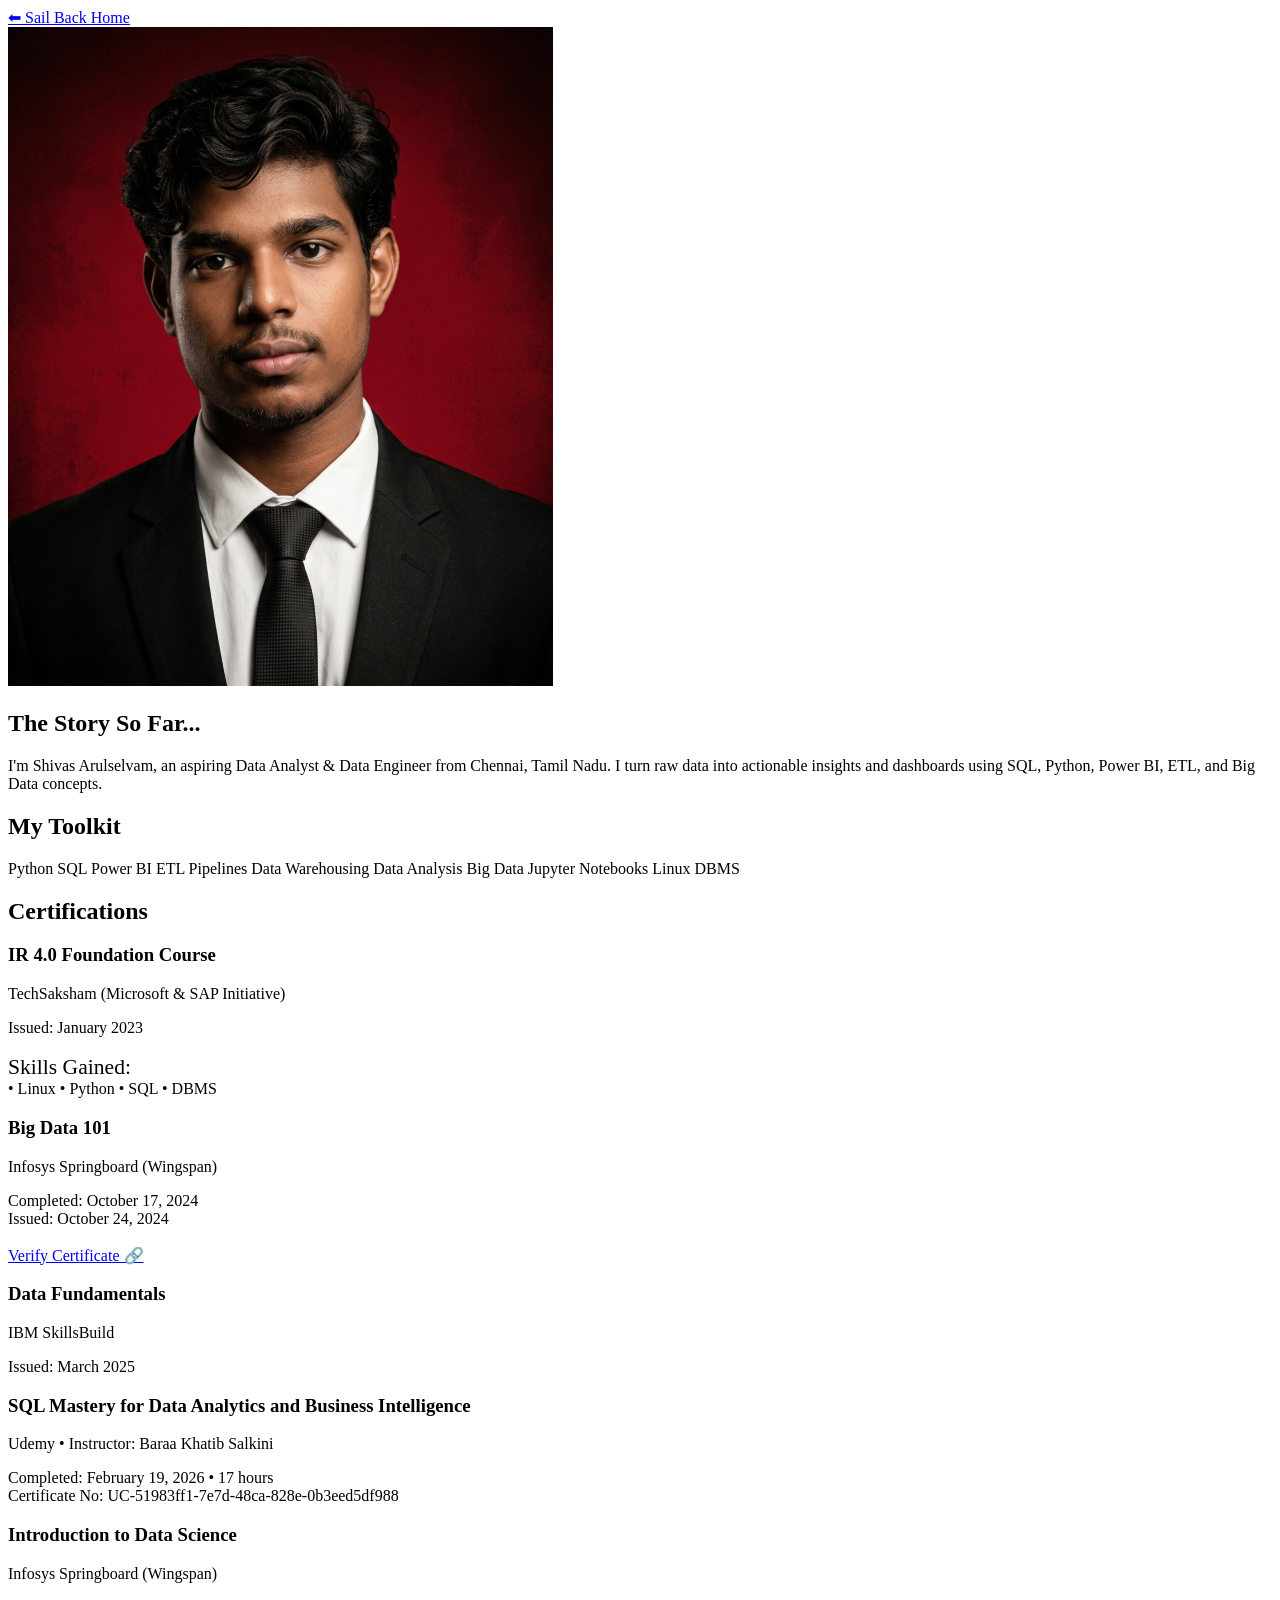
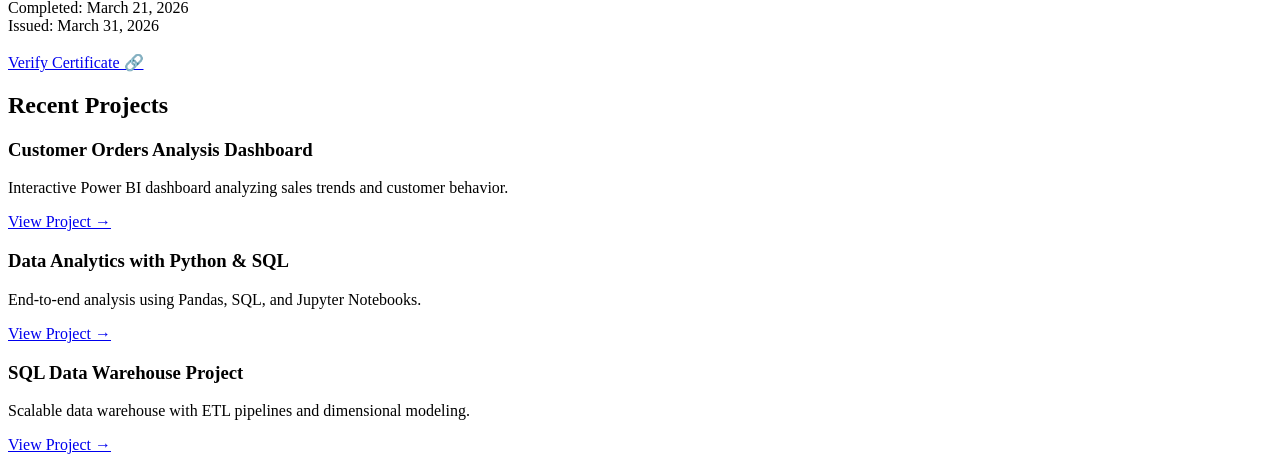
==== about.html @ 24c58381 "Update about.html" ====
<!DOCTYPE html>
<html lang="en">
<head>
  <meta charset="UTF-8">
  <meta name="viewport" content="width=device-width, initial-scale=1.0">
  <title>About Shivas | Data Sketchbook</title>
  <link href="https://fonts.googleapis.com/css2?family=Architects+Daughter&family=Caveat:wght@400;600&display=swap" rel="stylesheet">
  <link rel="stylesheet" href="assets/style.css">
</head>
<body class="about-page">

  <div class="page-container">

    <div class="nav-bar">
      <a href="index.html" class="btn-sketch btn-blue back-btn">⬅ Sail Back Home</a>
    </div>

    <section class="about-section">
      <div class="photo-frame profile-pic">
        <div class="tape"></div>
        <div class="photo-placeholder">
          <img src="[data-uri]" alt="Shivas Arulselvam">
        </div>
      </div>

      <div class="drawn-box about-text">
        <h2 class="section-title">The Story So Far...</h2>
        <p class="handwriting">
          I'm Shivas Arulselvam, an aspiring Data Analyst & Data Engineer from Chennai, Tamil Nadu. 
          I turn raw data into actionable insights and dashboards using SQL, Python, Power BI, ETL, and Big Data concepts.
        </p>
      </div>
    </section>

    <section class="skills-section">
      <h2 class="section-title highlight-text">My Toolkit</h2>
      <div class="skills-container">
        <span class="skill-tag">Python</span>
        <span class="skill-tag">SQL</span>
        <span class="skill-tag">Power BI</span>
        <span class="skill-tag">ETL Pipelines</span>
        <span class="skill-tag">Data Warehousing</span>
        <span class="skill-tag">Data Analysis</span>
        <span class="skill-tag">Big Data</span>
        <span class="skill-tag">Jupyter Notebooks</span>
        <span class="skill-tag">Linux</span>
        <span class="skill-tag">DBMS</span>
      </div>
    </section>

    <section class="certs-section">
      <h2 class="section-title">Certifications</h2>
      <div class="certs-grid">

        <!-- 1. Oldest - LEFT -->
        <div class="sticky-note cert-note left">
          <div class="pin"></div>
          <h3 class="pencil-blue">IR 4.0 Foundation Course</h3>
          <p class="handwriting">TechSaksham (Microsoft & SAP Initiative)</p>
          <span class="handwriting pencil-green">Issued: January 2023</span>
          <br><br>
          <span class="handwriting" style="font-size:1.35rem;">Skills Gained:</span><br>
          <span class="handwriting pencil-red">• Linux • Python • SQL • DBMS</span>
        </div>

        <!-- 2. Big Data 101 - RIGHT -->
        <div class="sticky-note cert-note right">
          <div class="pin"></div>
          <h3 class="pencil-blue">Big Data 101</h3>
          <p class="handwriting">Infosys Springboard (Wingspan)</p>
          <span class="handwriting pencil-green">Completed: October 17, 2024</span><br>
          <span class="handwriting pencil-green">Issued: October 24, 2024</span>
          <br><br>
          <a href="https://verify.onwingspan.com" target="_blank" class="btn-sketch btn-blue project-link" style="font-size:1rem;">Verify Certificate 🔗</a>
        </div>

        <!-- 3. IBM Data Fundamentals - LEFT -->
        <div class="sticky-note cert-note left">
          <div class="pin"></div>
          <h3 class="pencil-blue">Data Fundamentals</h3>
          <p class="handwriting">IBM SkillsBuild</p>
          <span class="handwriting pencil-green">Issued: March 2025</span>
        </div>

        <!-- 4. SQL Mastery (New Udemy) - RIGHT -->
        <div class="sticky-note cert-note right">
          <div class="pin"></div>
          <h3 class="pencil-blue">SQL Mastery for Data Analytics and Business Intelligence</h3>
          <p class="handwriting">Udemy • Instructor: Baraa Khatib Salkini</p>
          <span class="handwriting pencil-green">Completed: February 19, 2026 • 17 hours</span>
          <br>
          <span class="handwriting pencil-green">Certificate No: UC-51983ff1-7e7d-48ca-828e-0b3eed5df988</span>
        </div>

        <!-- 5. Newest - LEFT -->
        <div class="sticky-note cert-note left">
          <div class="pin"></div>
          <h3 class="pencil-blue">Introduction to Data Science</h3>
          <p class="handwriting">Infosys Springboard (Wingspan)</p>
          <span class="handwriting pencil-green">Completed: March 21, 2026</span><br>
          <span class="handwriting pencil-green">Issued: March 31, 2026</span>
          <br><br>
          <a href="https://verify.onwingspan.com" target="_blank" class="btn-sketch btn-blue project-link" style="font-size:1rem;">Verify Certificate 🔗</a>
        </div>

      </div>
    </section>

    <section class="projects-section">
      <h2 class="section-title highlight-text">Recent Projects</h2>
      <div class="projects-grid">
        <div class="drawn-box project-card">
          <h3>Customer Orders Analysis Dashboard</h3>
          <p class="handwriting">Interactive Power BI dashboard analyzing sales trends and customer behavior.</p>
          <a href="https://github.com/Shivas54/customer-orders-analysis-powerbi" target="_blank" class="btn-sketch btn-blue project-link">View Project →</a>
        </div>
        <div class="drawn-box project-card">
          <h3>Data Analytics with Python & SQL</h3>
          <p class="handwriting">End-to-end analysis using Pandas, SQL, and Jupyter Notebooks.</p>
          <a href="https://github.com/Shivas54/Data-Analytics-Project-Python-SQL" target="_blank" class="btn-sketch btn-blue project-link">View Project →</a>
        </div>
        <div class="drawn-box project-card">
          <h3>SQL Data Warehouse Project</h3>
          <p class="handwriting">Scalable data warehouse with ETL pipelines and dimensional modeling.</p>
          <a href="https://github.com/Shivas54/sql-data-warehouse-project" target="_blank" class="btn-sketch btn-blue project-link">View Project →</a>
        </div>
      </div>
    </section>

  </div>

  <script src="script.js"></script>
</body>
</html>
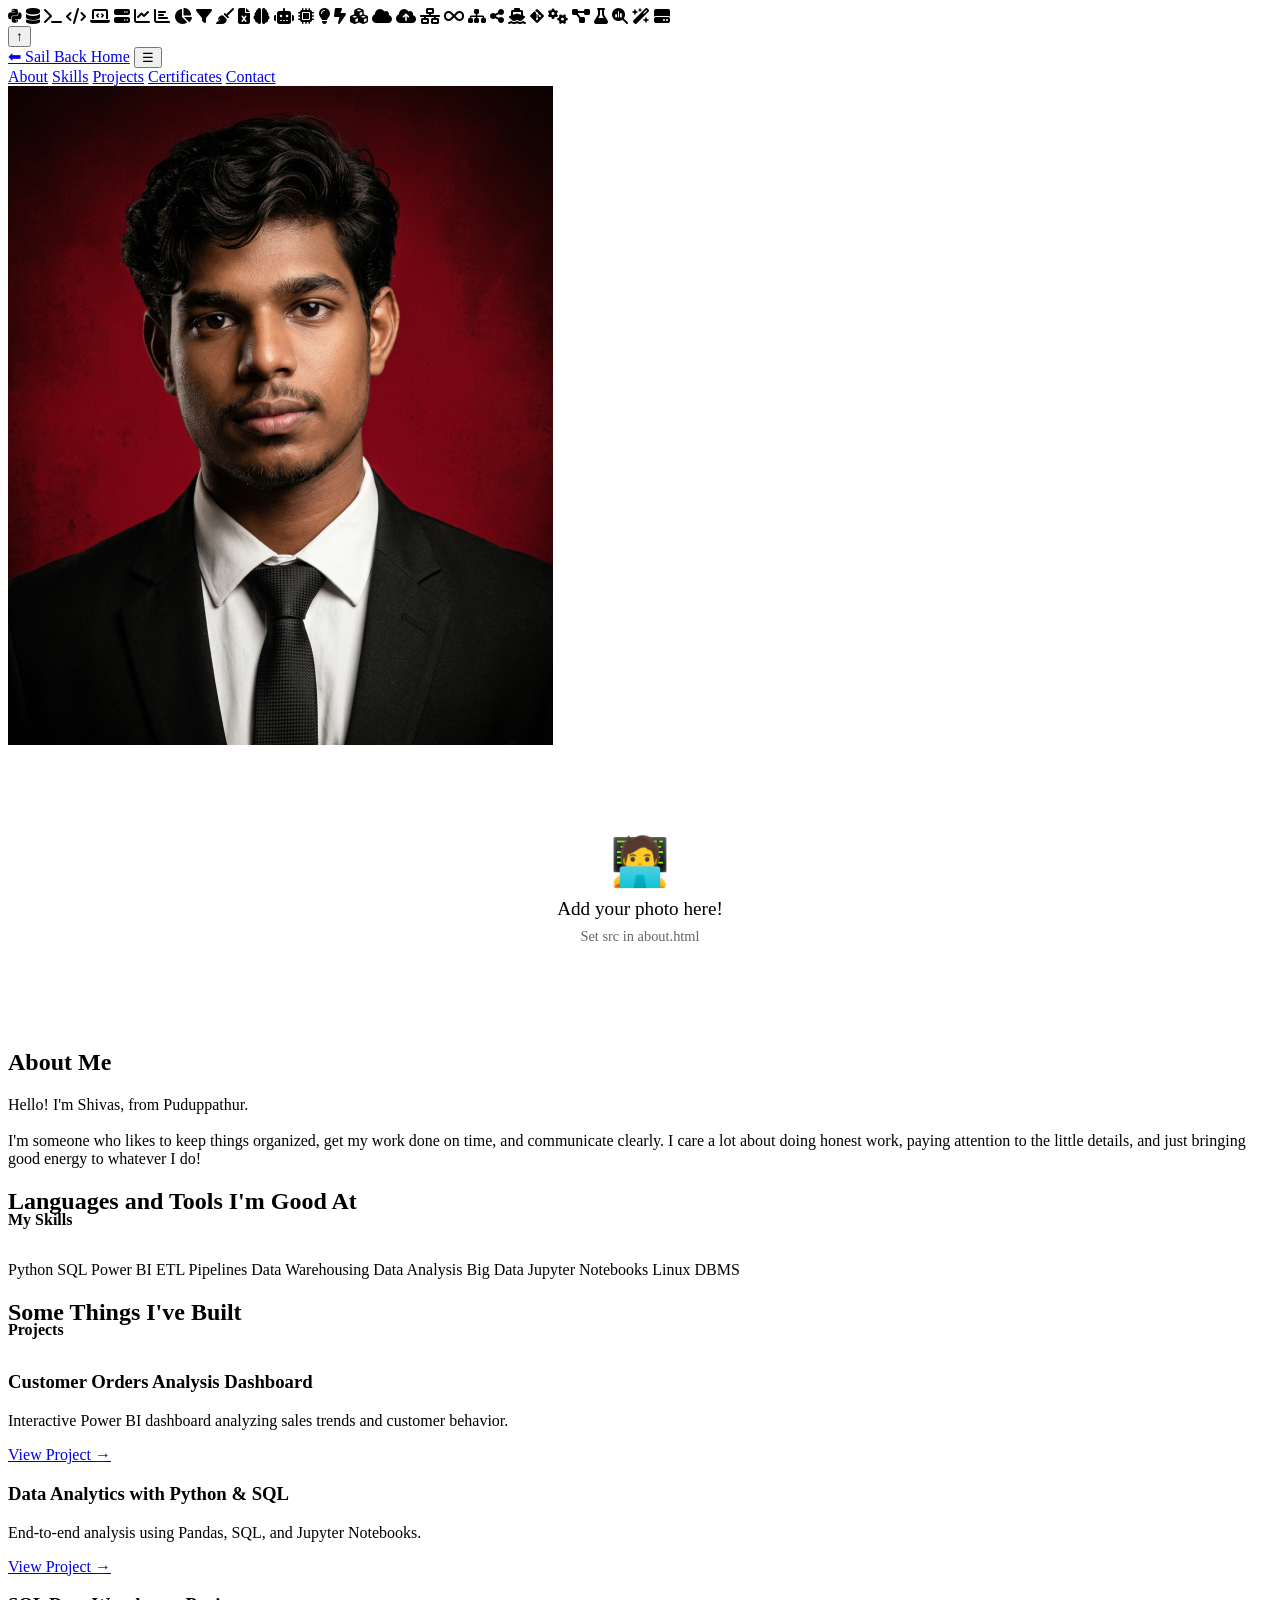
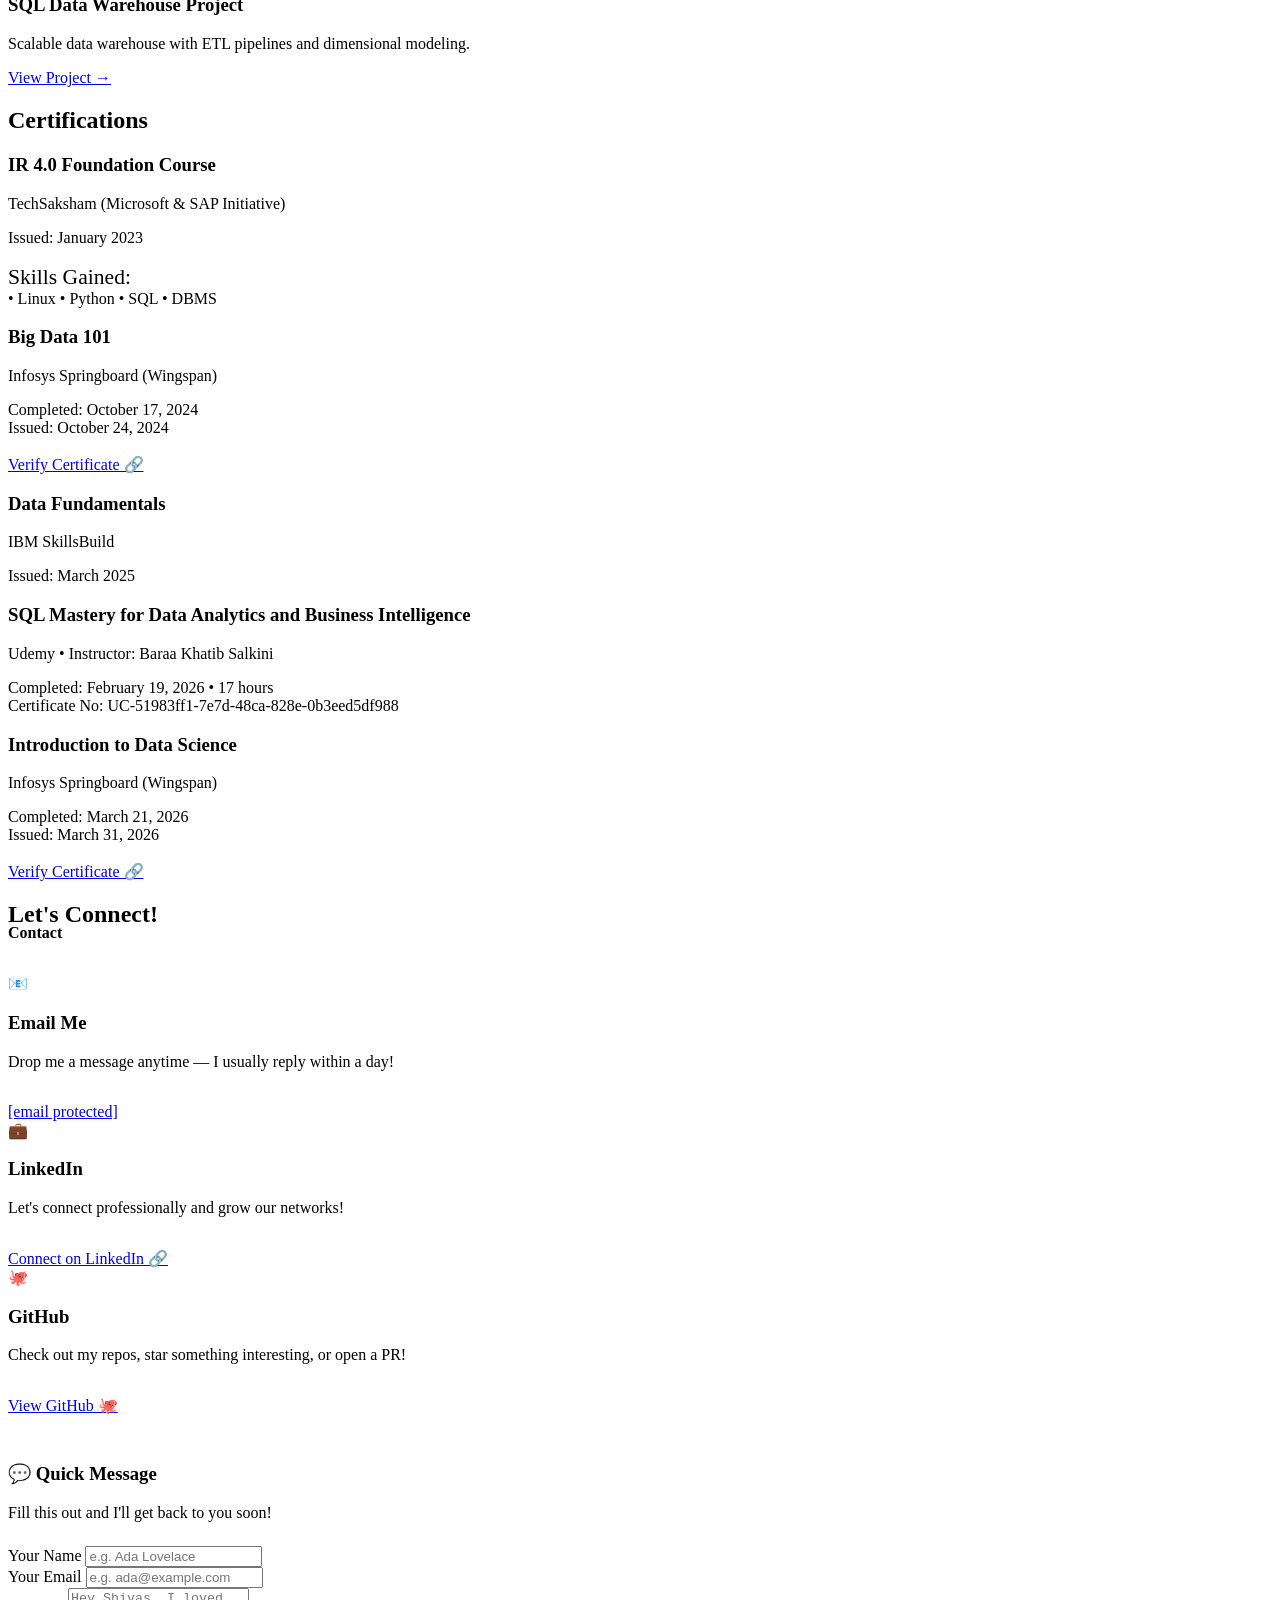
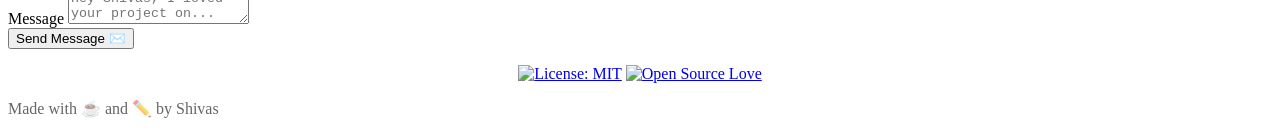
==== commit 5d435fd1: "Update about.html" ====
--- a/about.html
+++ b/about.html
@@ -5,35 +5,95 @@
   <meta name="viewport" content="width=device-width, initial-scale=1.0">
   <title>About Shivas | Data Sketchbook</title>
   <link href="https://fonts.googleapis.com/css2?family=Architects+Daughter&family=Caveat:wght@400;600&display=swap" rel="stylesheet">
-  <link rel="stylesheet" href="assets/style.css">
+  <link rel="stylesheet" href="https://cdnjs.cloudflare.com/ajax/libs/font-awesome/6.5.0/css/all.min.css">
+  <link rel="stylesheet" href="style.css">
 </head>
 <body class="about-page">
 
+  <!-- Background floating icons -->
+  <div class="bg-icons" aria-hidden="true">
+    <i class="fa-brands fa-python"           style="--ix:4vw;  --iy:6vh;  --is:2.2rem; --ir:-15deg; --id:0s"></i>
+    <i class="fa-solid fa-database"          style="--ix:14vw; --iy:22vh; --is:1.8rem; --ir:10deg;  --id:1.2s"></i>
+    <i class="fa-solid fa-terminal"          style="--ix:82vw; --iy:10vh; --is:2rem;   --ir:-8deg;  --id:0.4s"></i>
+    <i class="fa-solid fa-code"              style="--ix:62vw; --iy:4vh;  --is:1.6rem; --ir:12deg;  --id:2s"></i>
+    <i class="fa-solid fa-laptop-code"       style="--ix:91vw; --iy:33vh; --is:2.4rem; --ir:-20deg; --id:0.8s"></i>
+    <i class="fa-solid fa-server"            style="--ix:34vw; --iy:88vh; --is:1.8rem; --ir:5deg;   --id:1.6s"></i>
+    <i class="fa-solid fa-chart-line"        style="--ix:73vw; --iy:78vh; --is:2.2rem; --ir:-10deg; --id:0.3s"></i>
+    <i class="fa-solid fa-chart-bar"         style="--ix:24vw; --iy:72vh; --is:2rem;   --ir:18deg;  --id:1.8s"></i>
+    <i class="fa-solid fa-chart-pie"         style="--ix:87vw; --iy:58vh; --is:2.6rem; --ir:-5deg;  --id:0.6s"></i>
+    <i class="fa-solid fa-filter"            style="--ix:47vw; --iy:16vh; --is:1.5rem; --ir:22deg;  --id:2.4s"></i>
+    <i class="fa-solid fa-broom"             style="--ix:9vw;  --iy:54vh; --is:1.8rem; --ir:-30deg; --id:1s"></i>
+    <i class="fa-solid fa-file-excel"        style="--ix:56vw; --iy:86vh; --is:2rem;   --ir:8deg;   --id:3s"></i>
+    <i class="fa-solid fa-brain"             style="--ix:2vw;  --iy:42vh; --is:2.8rem; --ir:-12deg; --id:0.2s"></i>
+    <i class="fa-solid fa-robot"             style="--ix:94vw; --iy:7vh;  --is:2.4rem; --ir:15deg;  --id:1.4s"></i>
+    <i class="fa-solid fa-microchip"         style="--ix:41vw; --iy:76vh; --is:1.9rem; --ir:-18deg; --id:2.8s"></i>
+    <i class="fa-solid fa-lightbulb"         style="--ix:67vw; --iy:44vh; --is:2rem;   --ir:6deg;   --id:0.9s"></i>
+    <i class="fa-solid fa-bolt-lightning"    style="--ix:19vw; --iy:32vh; --is:1.7rem; --ir:-25deg; --id:1.5s"></i>
+    <i class="fa-solid fa-cubes"             style="--ix:77vw; --iy:24vh; --is:2.2rem; --ir:20deg;  --id:2.2s"></i>
+    <i class="fa-solid fa-cloud"             style="--ix:51vw; --iy:52vh; --is:2.5rem; --ir:-8deg;  --id:0.7s"></i>
+    <i class="fa-solid fa-cloud-arrow-up"    style="--ix:7vw;  --iy:74vh; --is:2rem;   --ir:14deg;  --id:3.2s"></i>
+    <i class="fa-solid fa-network-wired"     style="--ix:84vw; --iy:68vh; --is:1.8rem; --ir:-22deg; --id:1.1s"></i>
+    <i class="fa-solid fa-infinity"          style="--ix:31vw; --iy:48vh; --is:2.3rem; --ir:9deg;   --id:2.6s"></i>
+    <i class="fa-solid fa-sitemap"           style="--ix:63vw; --iy:63vh; --is:1.9rem; --ir:-14deg; --id:0.5s"></i>
+    <i class="fa-solid fa-share-nodes"       style="--ix:17vw; --iy:83vh; --is:1.7rem; --ir:16deg;  --id:1.9s"></i>
+    <i class="fa-solid fa-ship"              style="--ix:44vw; --iy:36vh; --is:2.1rem; --ir:-7deg;  --id:2.1s"></i>
+    <i class="fa-brands fa-git-alt"          style="--ix:76vw; --iy:91vh; --is:2.4rem; --ir:11deg;  --id:0.1s"></i>
+    <i class="fa-solid fa-gears"             style="--ix:96vw; --iy:48vh; --is:2rem;   --ir:-19deg; --id:2.9s"></i>
+    <i class="fa-solid fa-diagram-project"   style="--ix:39vw; --iy:62vh; --is:1.8rem; --ir:24deg;  --id:1.3s"></i>
+    <i class="fa-solid fa-flask"             style="--ix:58vw; --iy:27vh; --is:1.6rem; --ir:-11deg; --id:3.5s"></i>
+    <i class="fa-solid fa-magnifying-glass-chart" style="--ix:21vw; --iy:11vh; --is:2rem; --ir:7deg; --id:0.6s"></i>
+    <i class="fa-solid fa-wand-magic-sparkles" style="--ix:71vw; --iy:17vh; --is:1.9rem; --ir:-16deg; --id:2.3s"></i>
+    <i class="fa-solid fa-hard-drive"        style="--ix:11vw; --iy:61vh; --is:1.7rem; --ir:13deg;  --id:1.7s"></i>
+  </div>
+
+  <!-- Scroll to Top -->
+  <button class="scroll-top" id="scroll-top" aria-label="Scroll to top" title="Back to top">↑</button>
+
   <div class="page-container">
 
+    <!-- NAVIGATION -->
     <div class="nav-bar">
       <a href="index.html" class="btn-sketch btn-blue back-btn">⬅ Sail Back Home</a>
+
+      <button class="hamburger" id="hamburger" aria-label="Toggle menu">☰</button>
+
+      <nav class="nav-menu" id="nav-menu">
+        <a href="about.html" class="btn-sketch btn-blue nav-link" data-section="About">About</a>
+        <a href="#Skills" class="btn-sketch btn-blue nav-link" data-section="Skills">Skills</a>
+        <a href="#Projects" class="btn-sketch btn-blue nav-link" data-section="Projects">Projects</a>
+        <a href="#Certificates" class="btn-sketch btn-blue nav-link" data-section="Certificates">Certificates</a>
+        <a href="#contact" class="btn-sketch btn-red nav-link" data-section="contact">Contact</a>
+      </nav>
     </div>
 
-    <section class="about-section">
+    <!-- ABOUT -->
+    <section id="About" class="about-section">
       <div class="photo-frame profile-pic">
         <div class="tape"></div>
         <div class="photo-placeholder">
-          <img src="[data-uri]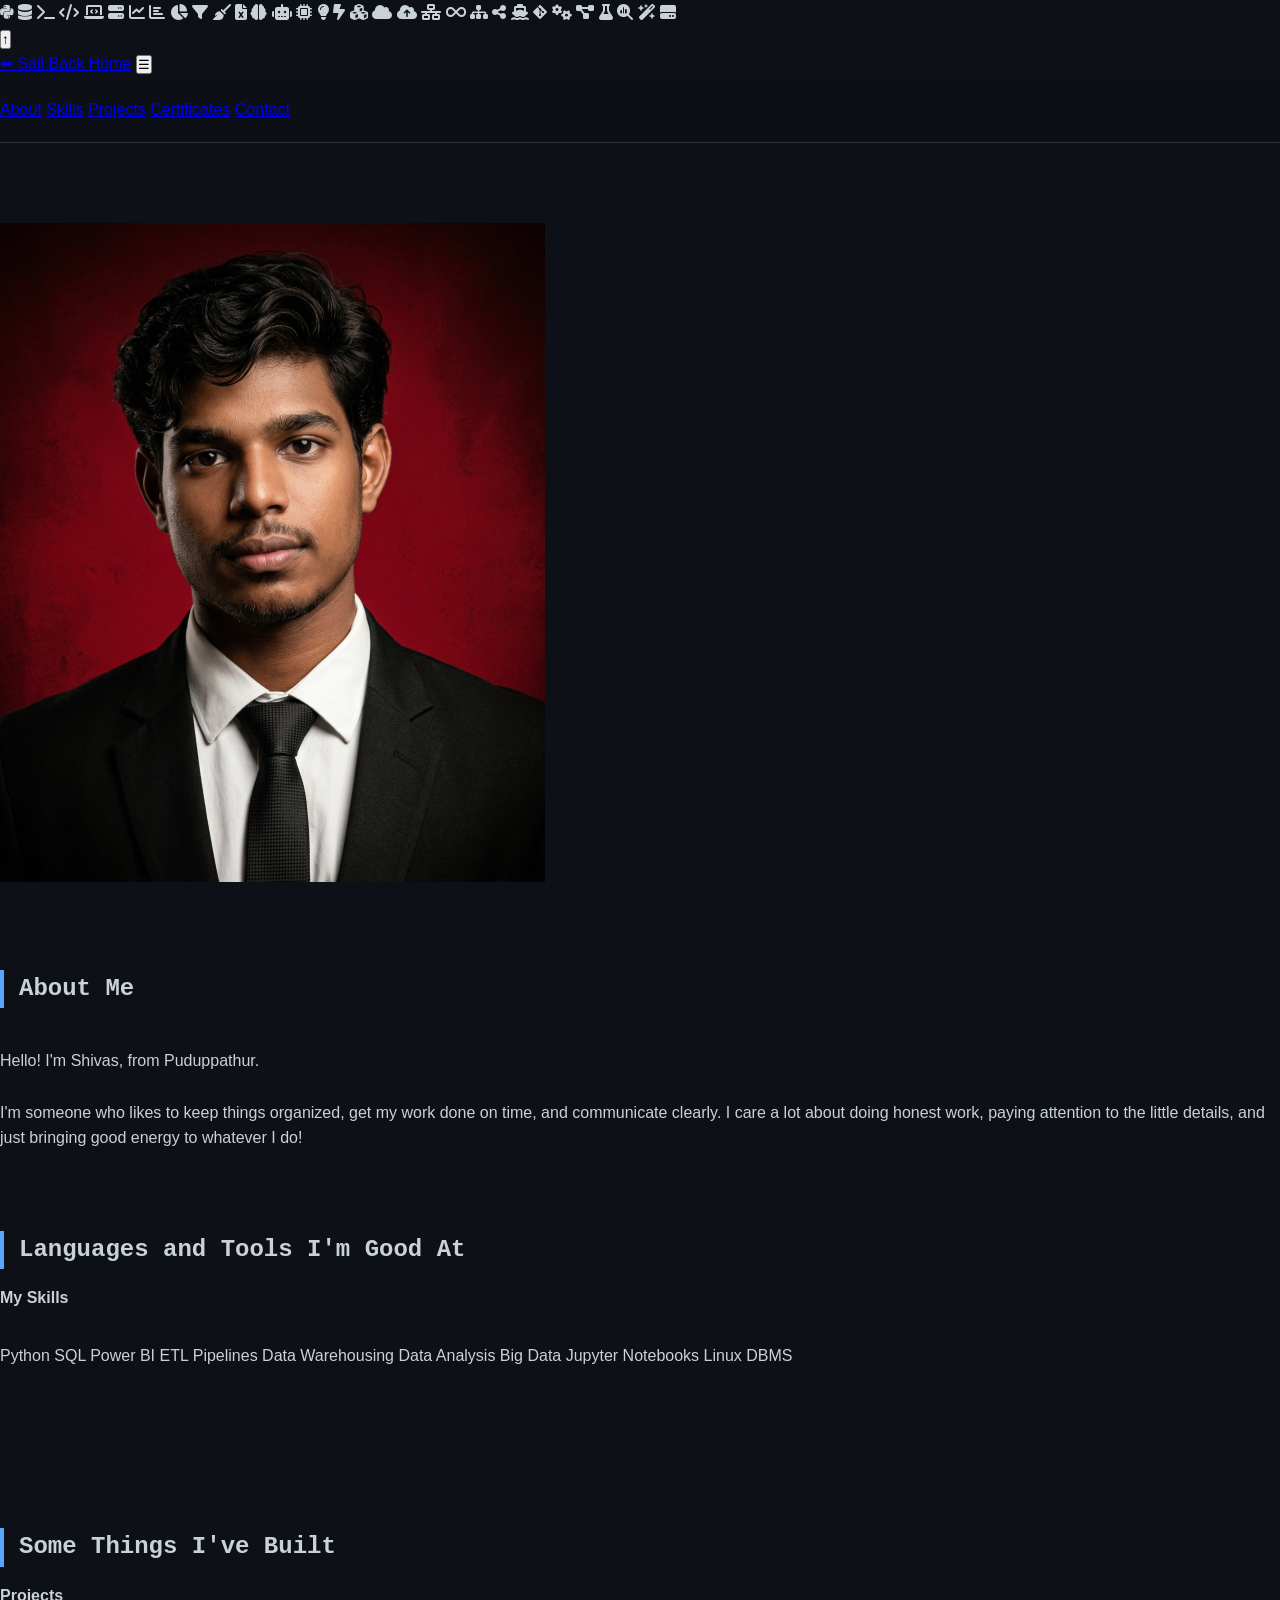
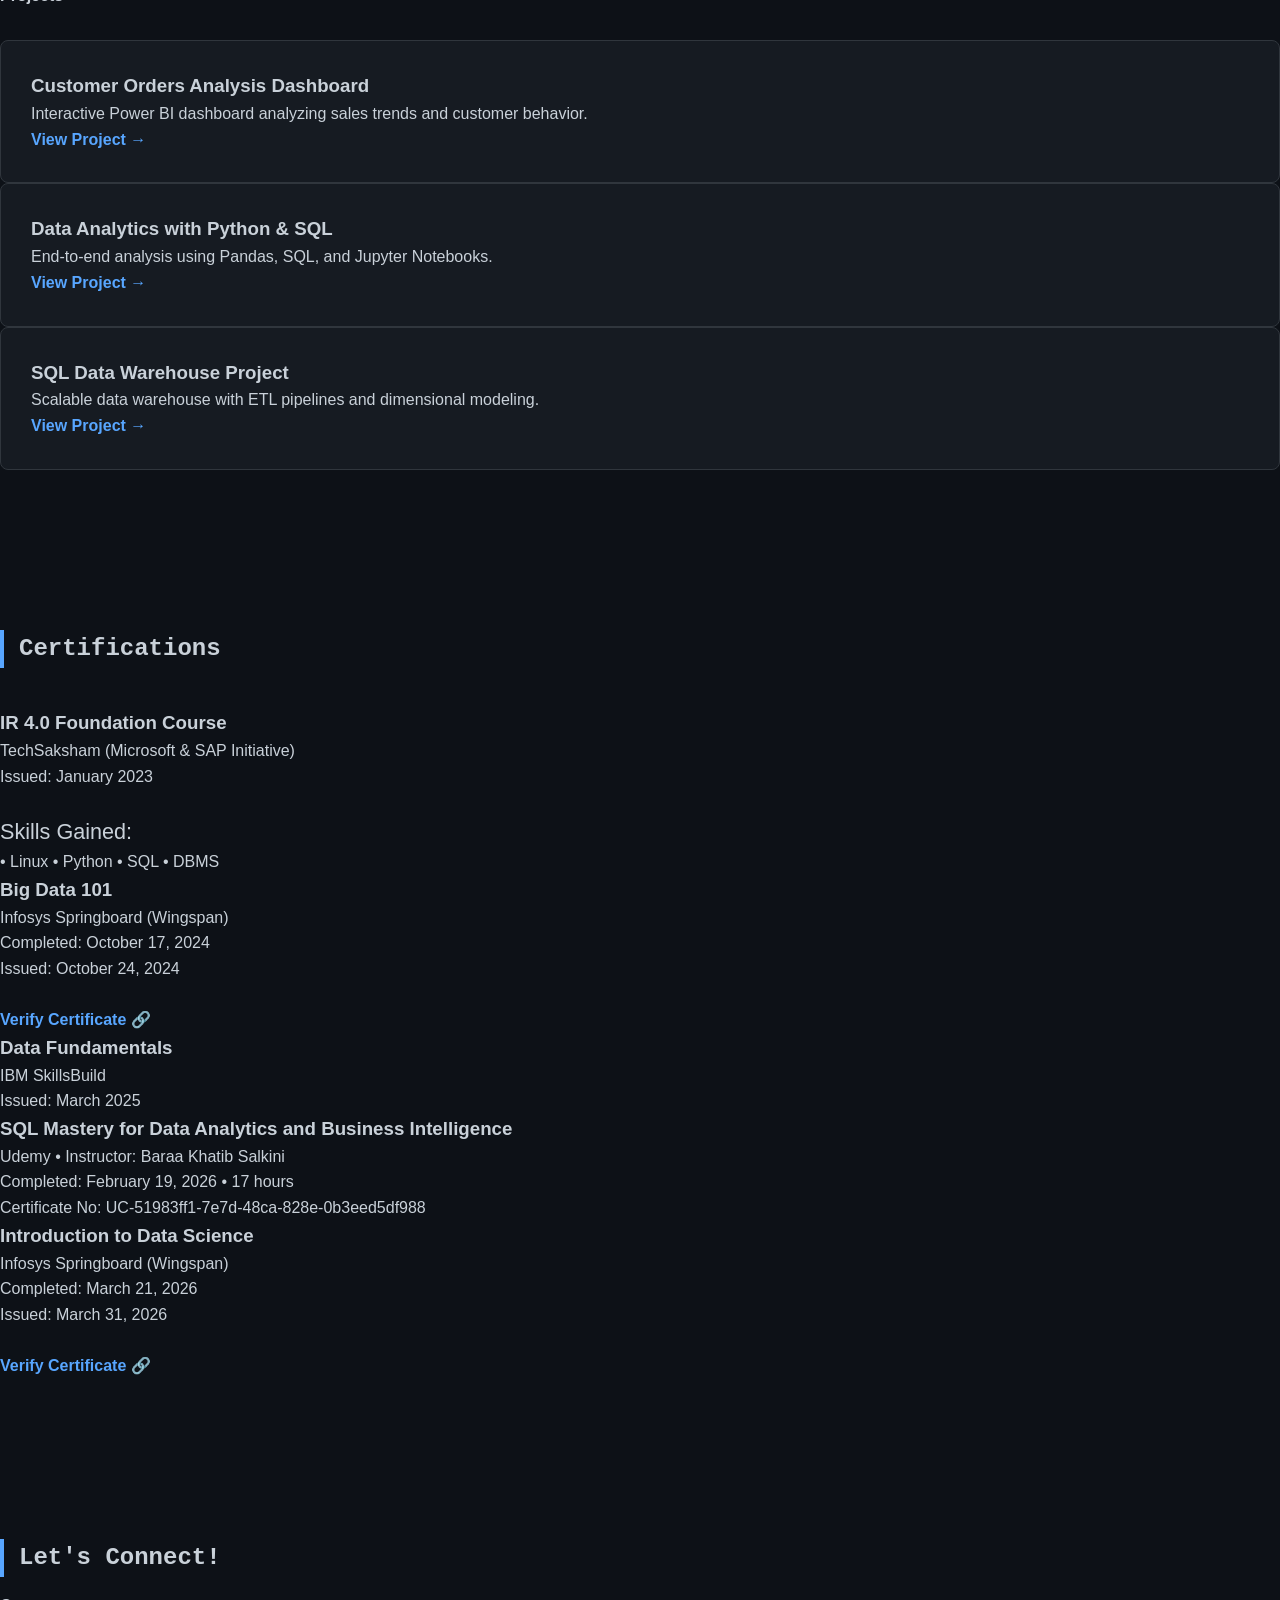
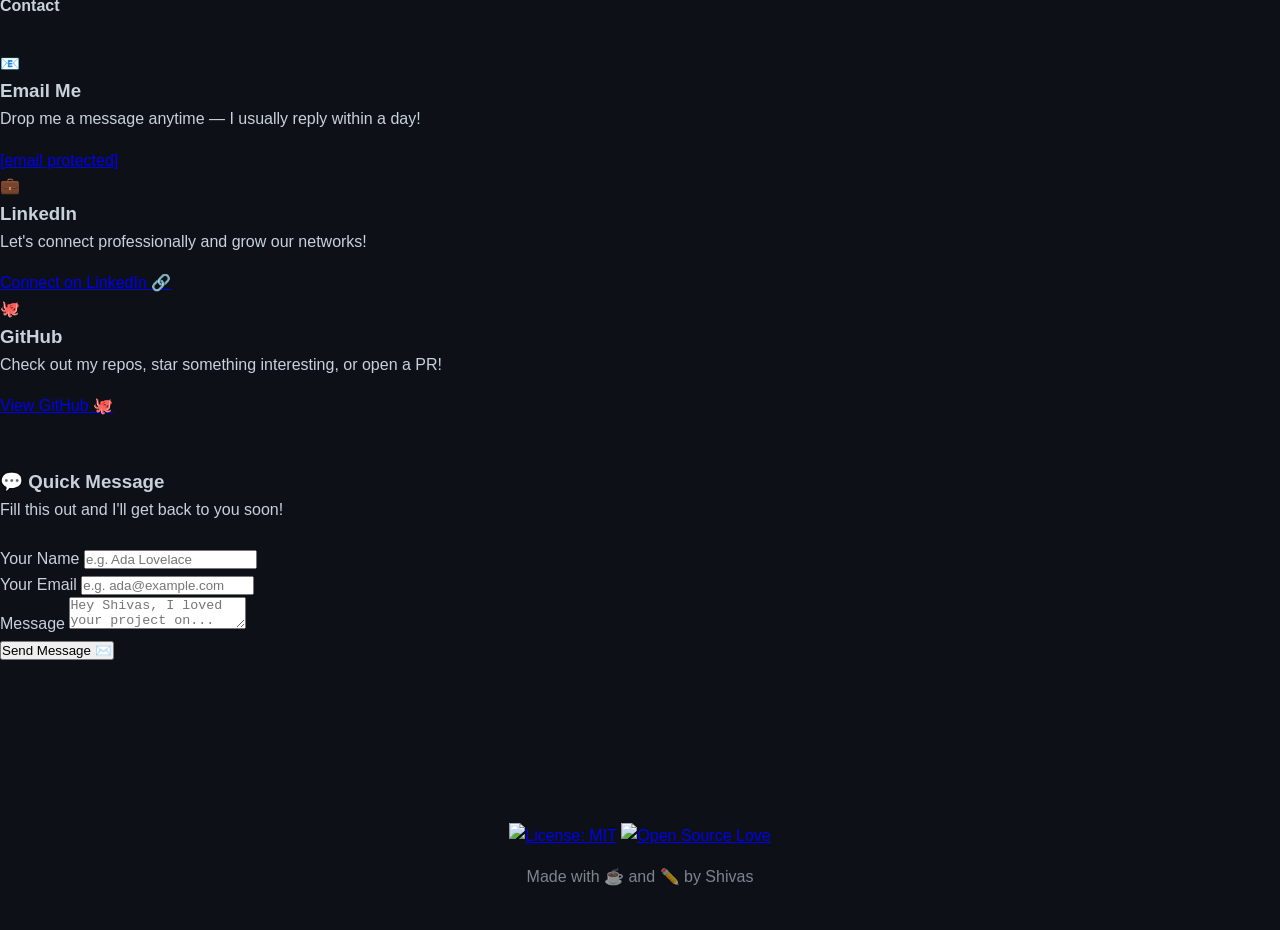
==== commit 6d6cad2b: "Update about.html" ====
--- a/about.html
+++ b/about.html
@@ -6,7 +6,7 @@
   <title>About Shivas | Data Sketchbook</title>
   <link href="https://fonts.googleapis.com/css2?family=Architects+Daughter&family=Caveat:wght@400;600&display=swap" rel="stylesheet">
   <link rel="stylesheet" href="https://cdnjs.cloudflare.com/ajax/libs/font-awesome/6.5.0/css/all.min.css">
-  <link rel="stylesheet" href="style.css">
+  <link rel="stylesheet" href="assets/css/style.css">
 </head>
 <body class="about-page">
 
@@ -71,12 +71,8 @@
       <div class="photo-frame profile-pic">
         <div class="tape"></div>
         <div class="photo-placeholder">
-          <!-- Replace the src below with your actual photo path, e.g. assets/img/shivas.jpg -->
           <img src="[data-uri]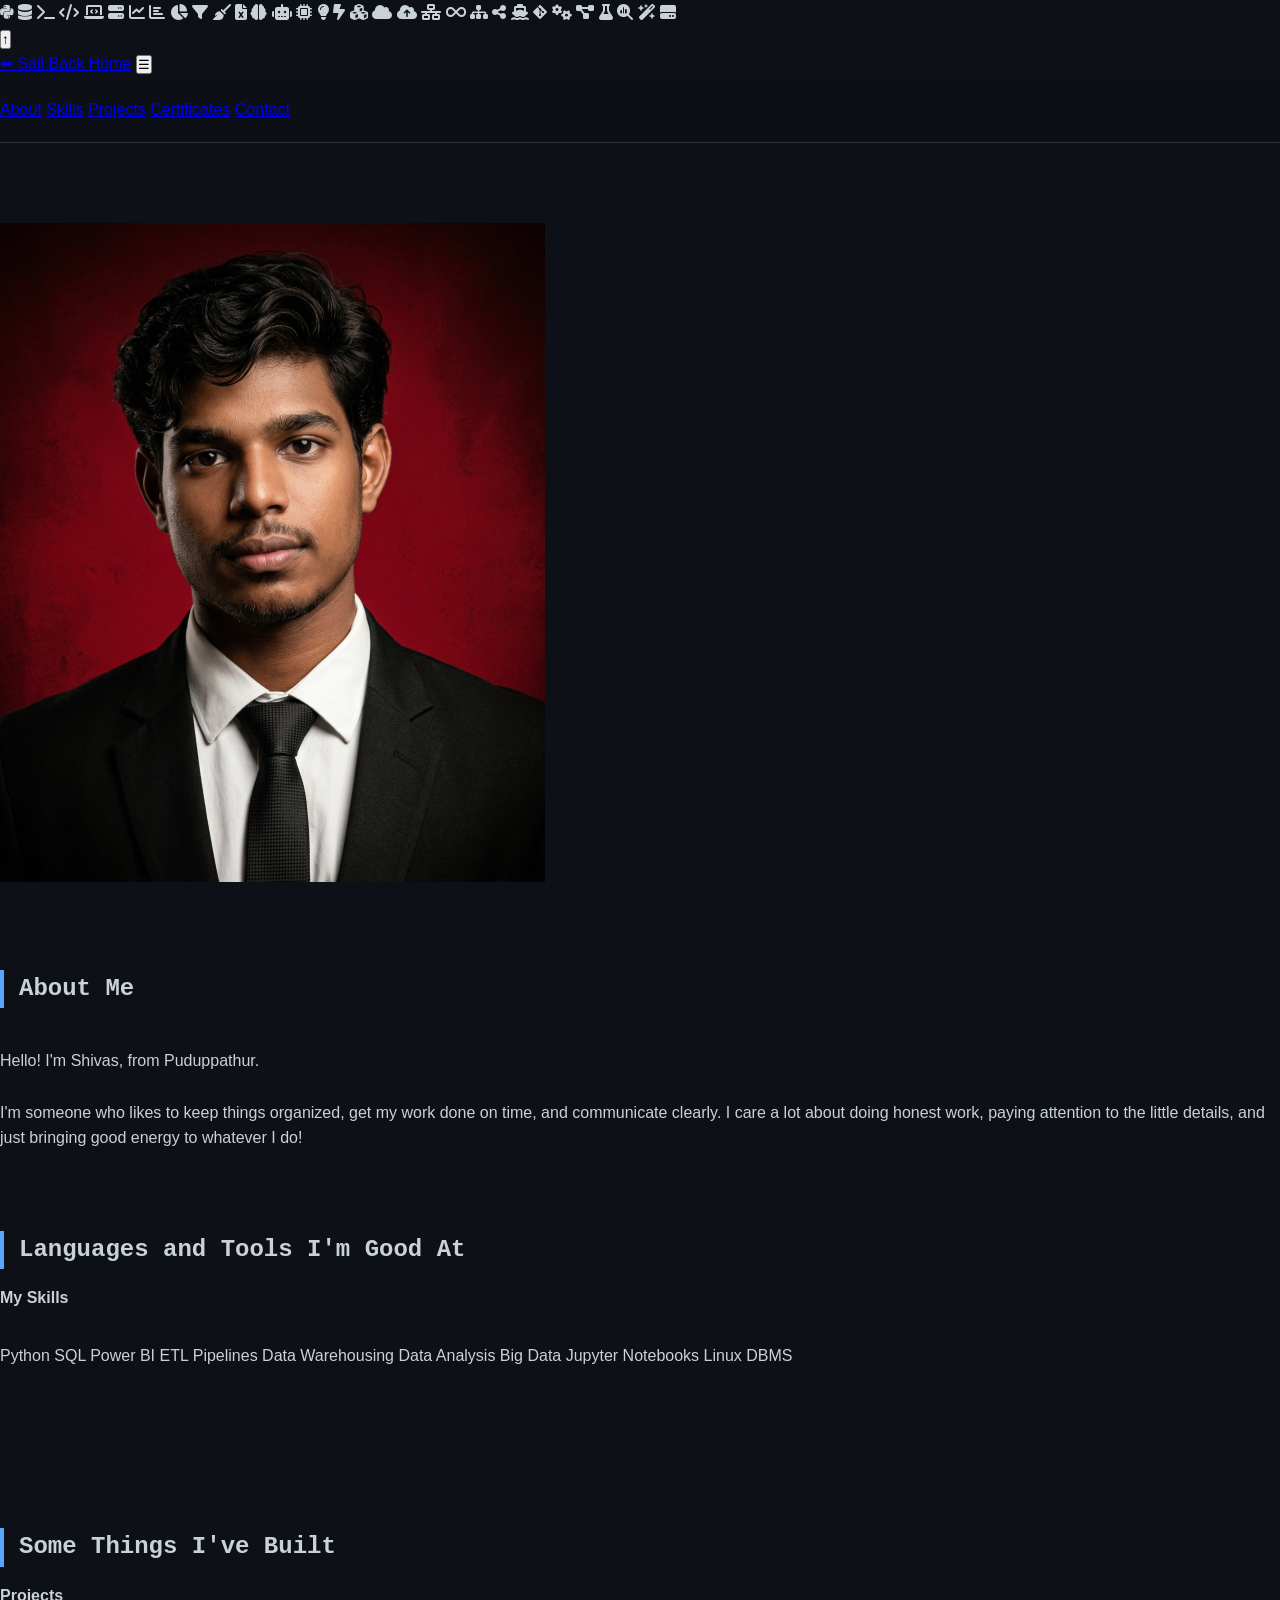
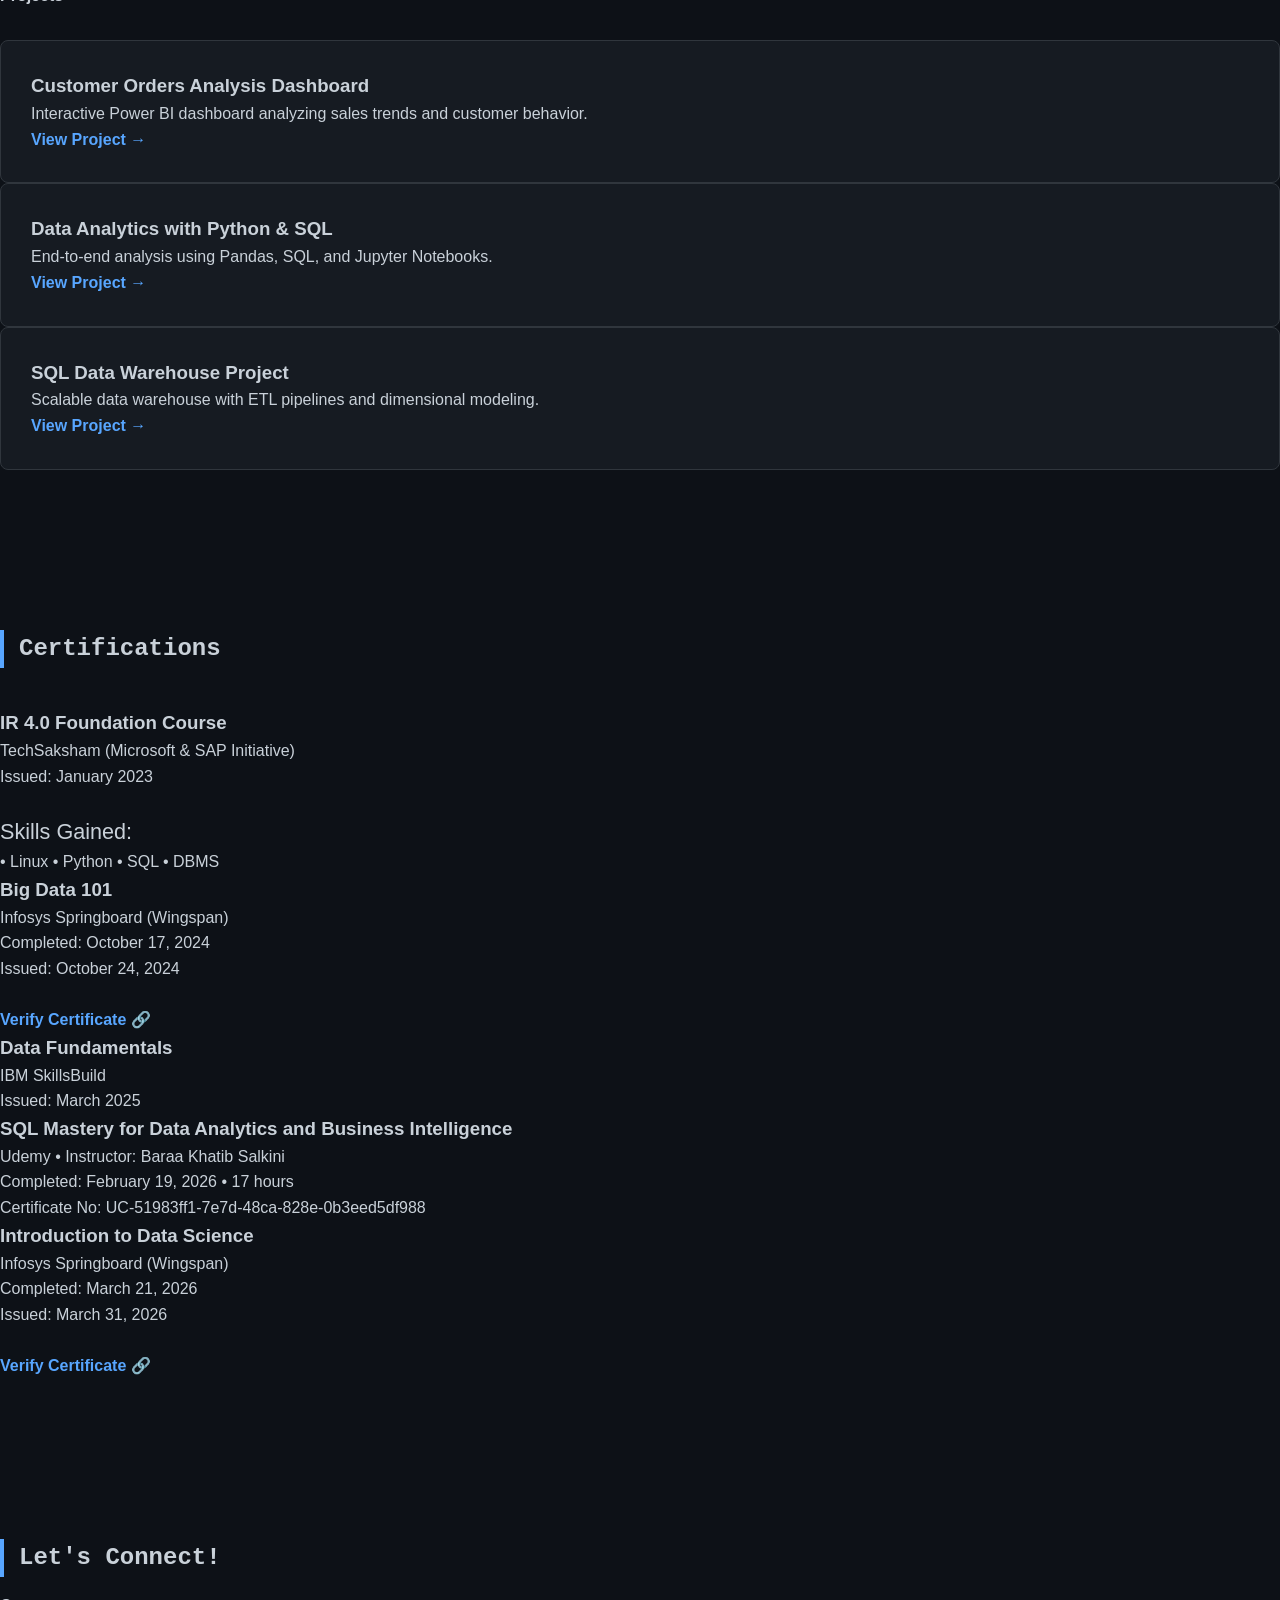
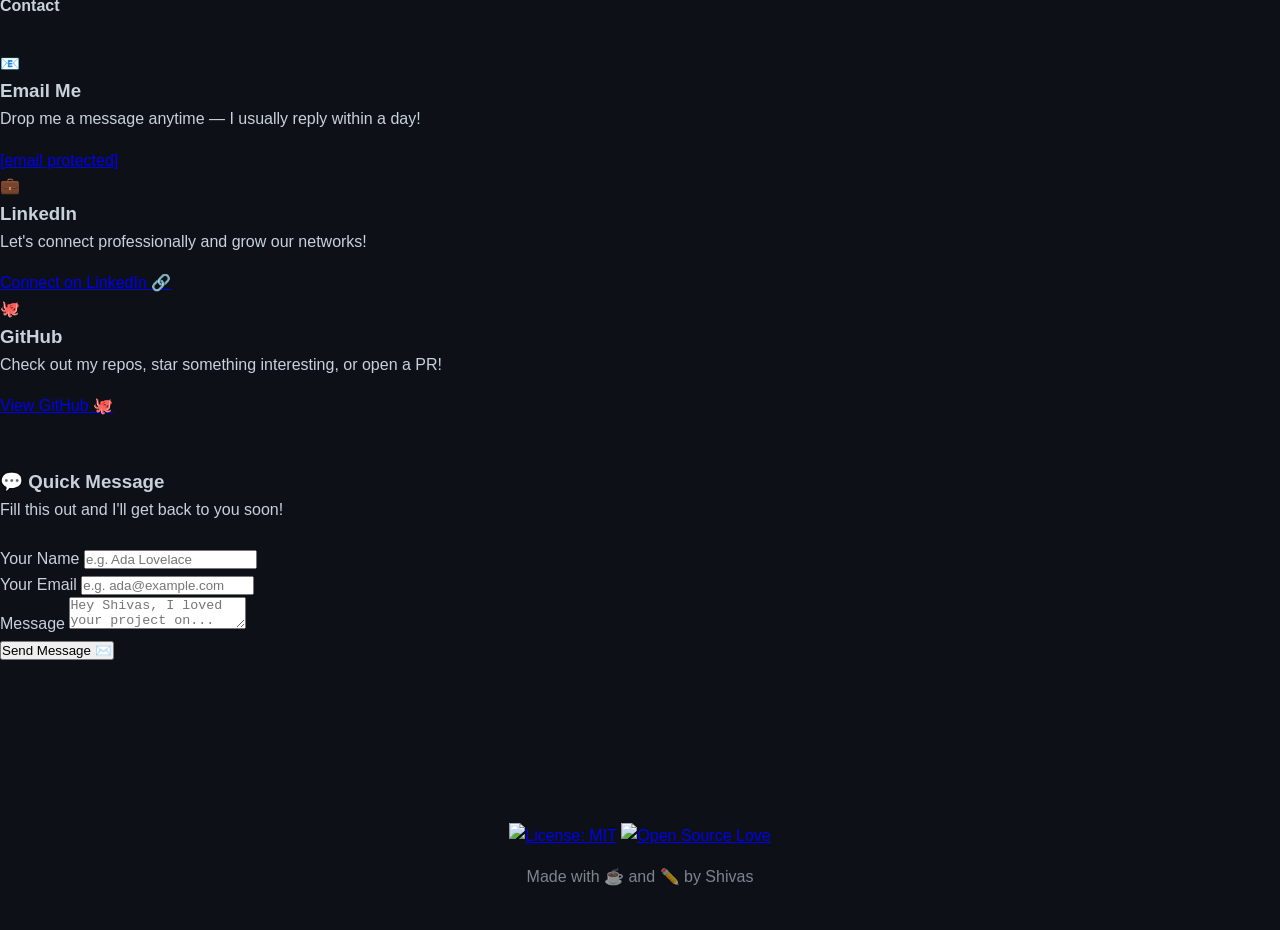
==== commit cc2c7a74: "Update about.html" ====
--- a/about.html
+++ b/about.html
@@ -71,7 +71,7 @@
       <div class="photo-frame profile-pic">
         <div class="tape"></div>
         <div class="photo-placeholder">
-          <img src="[data-uri]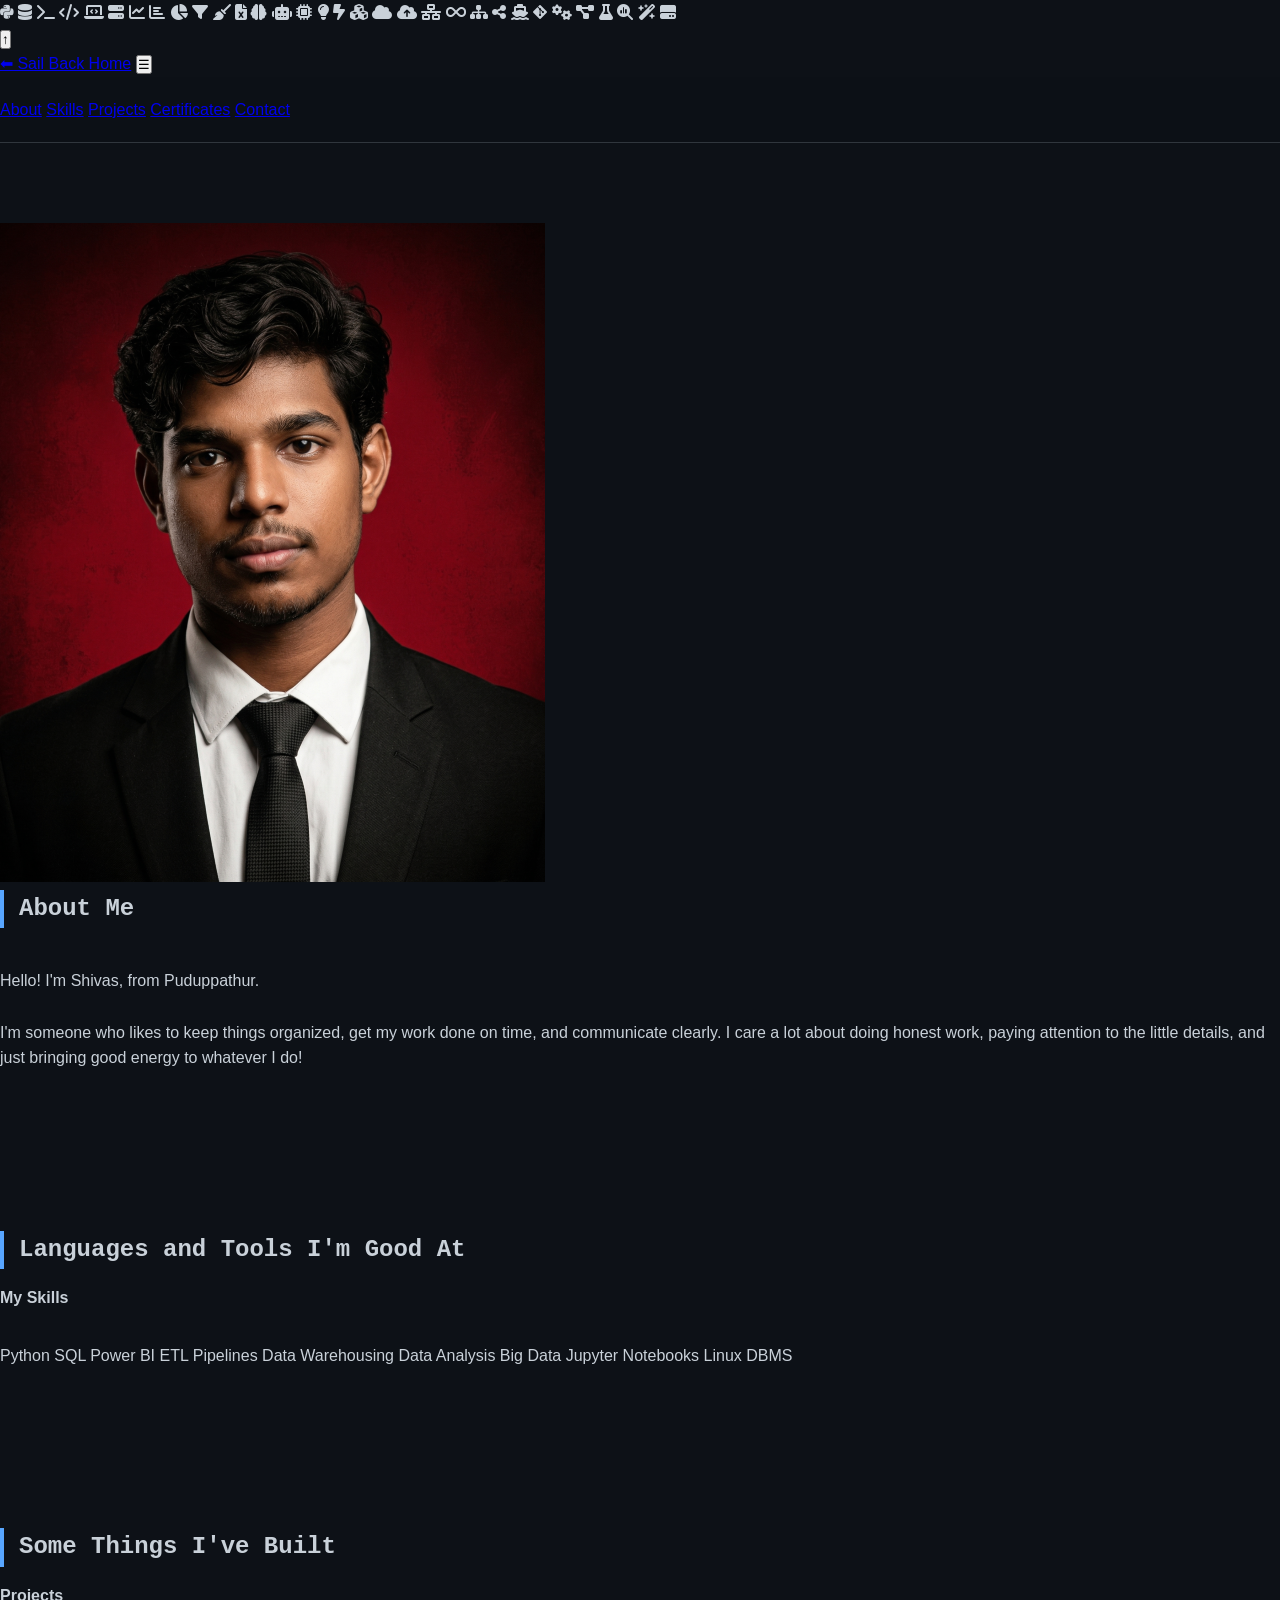
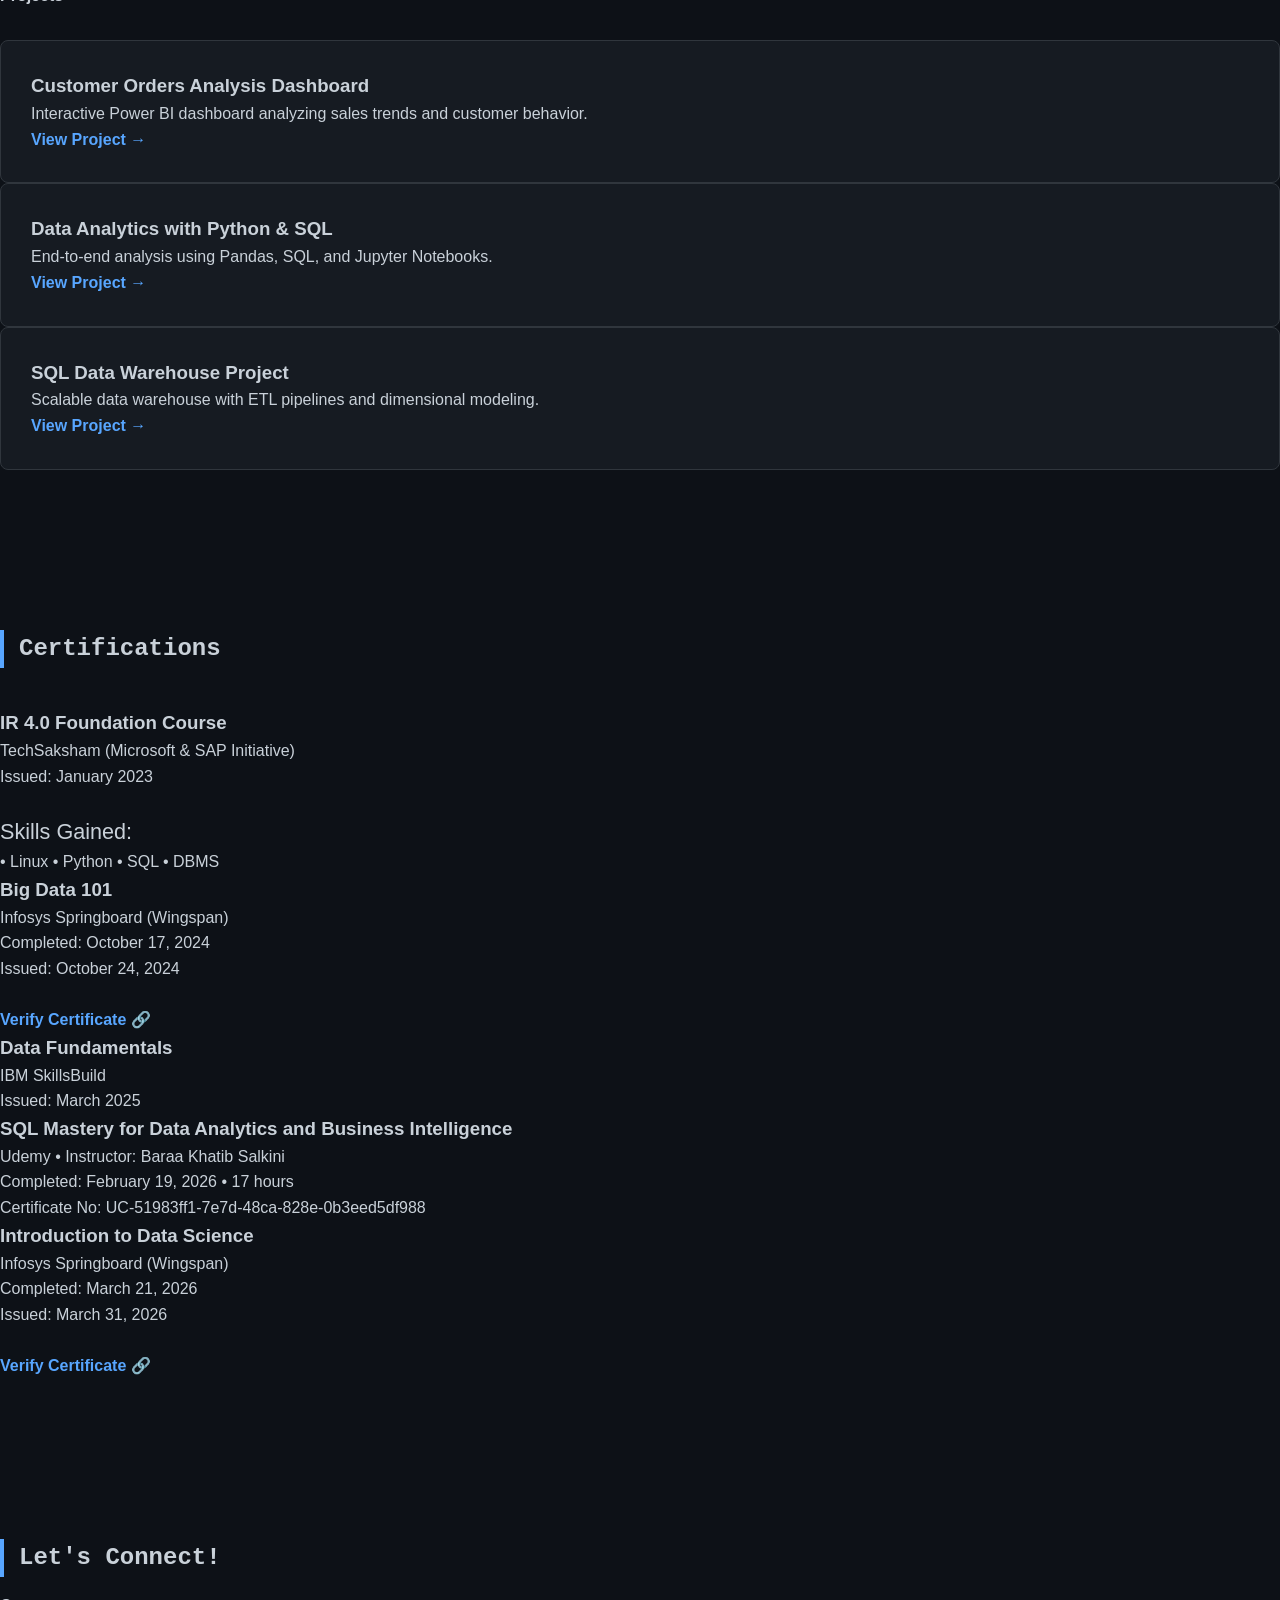
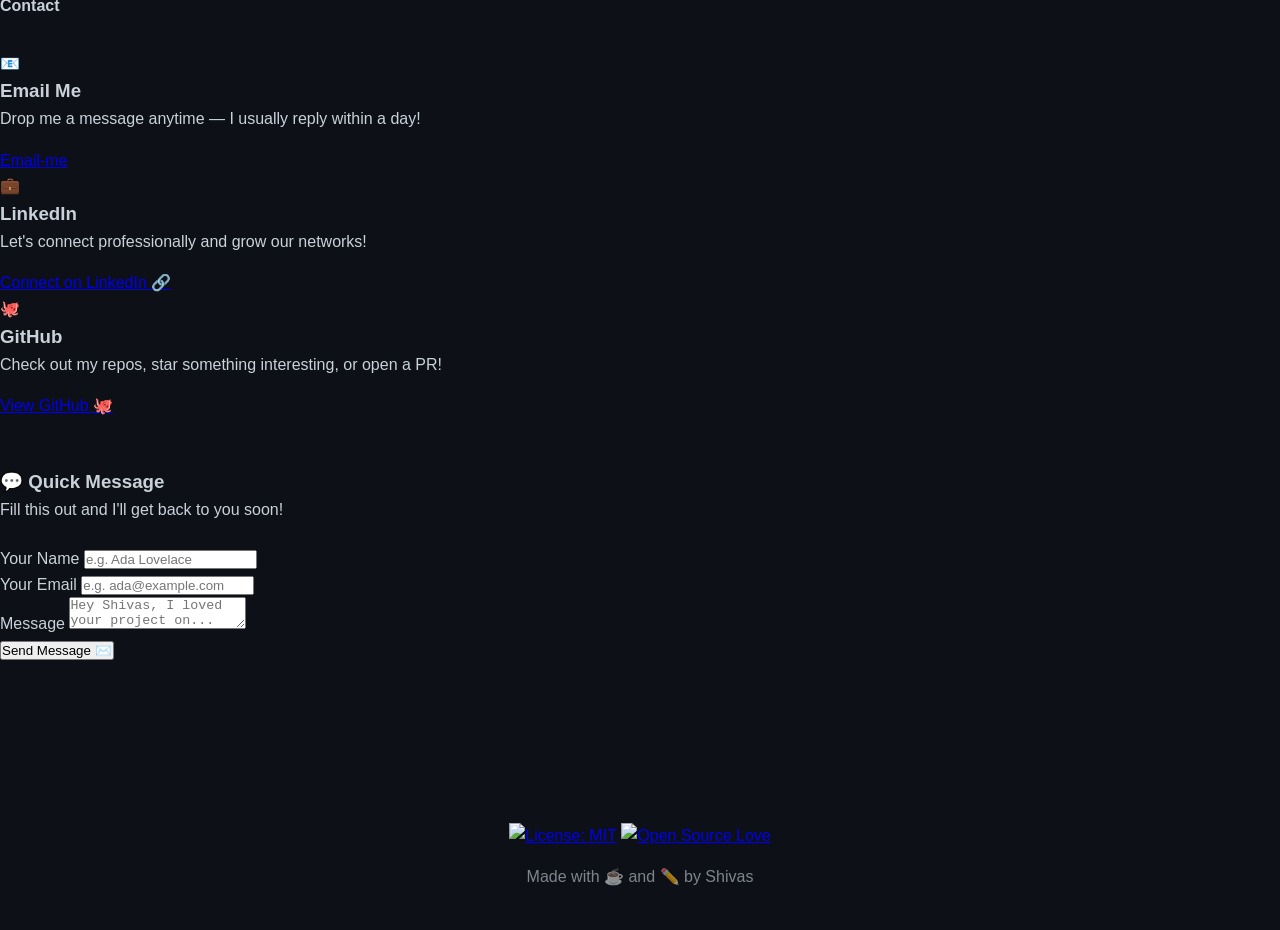
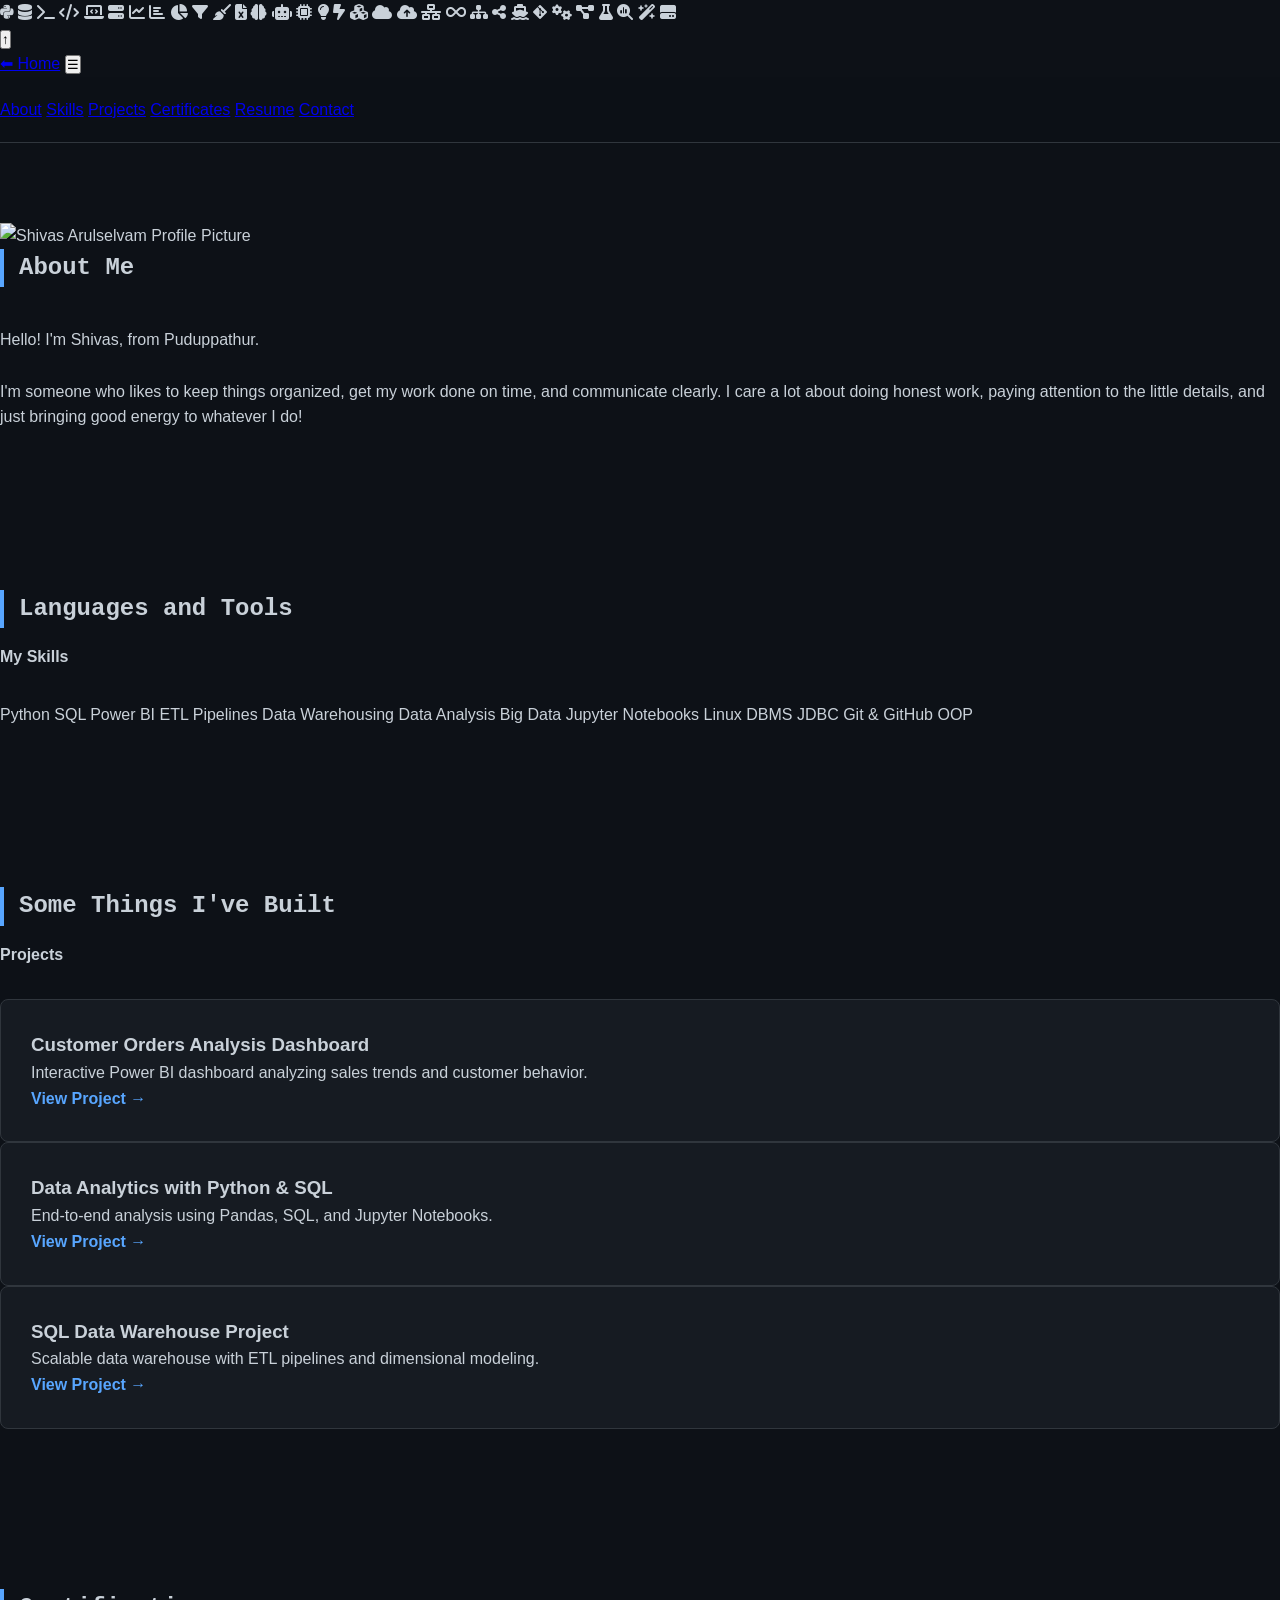
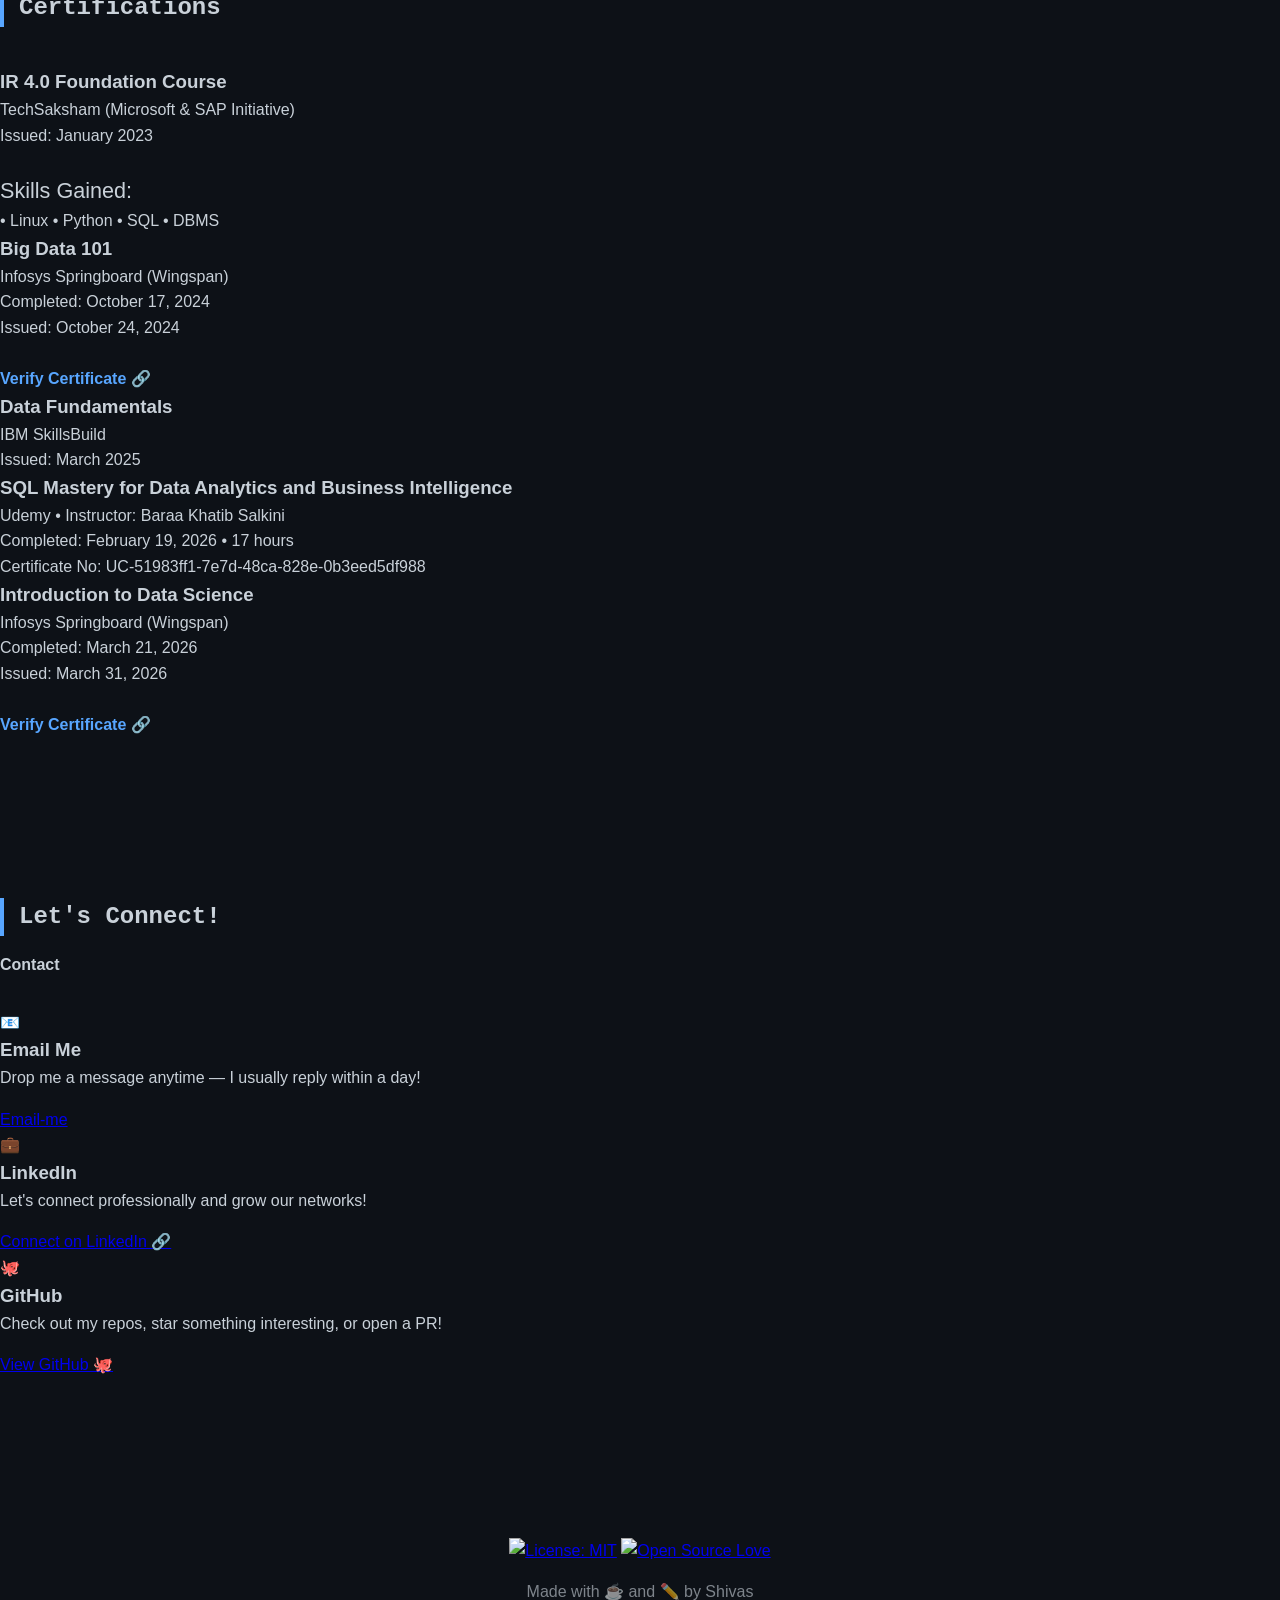
